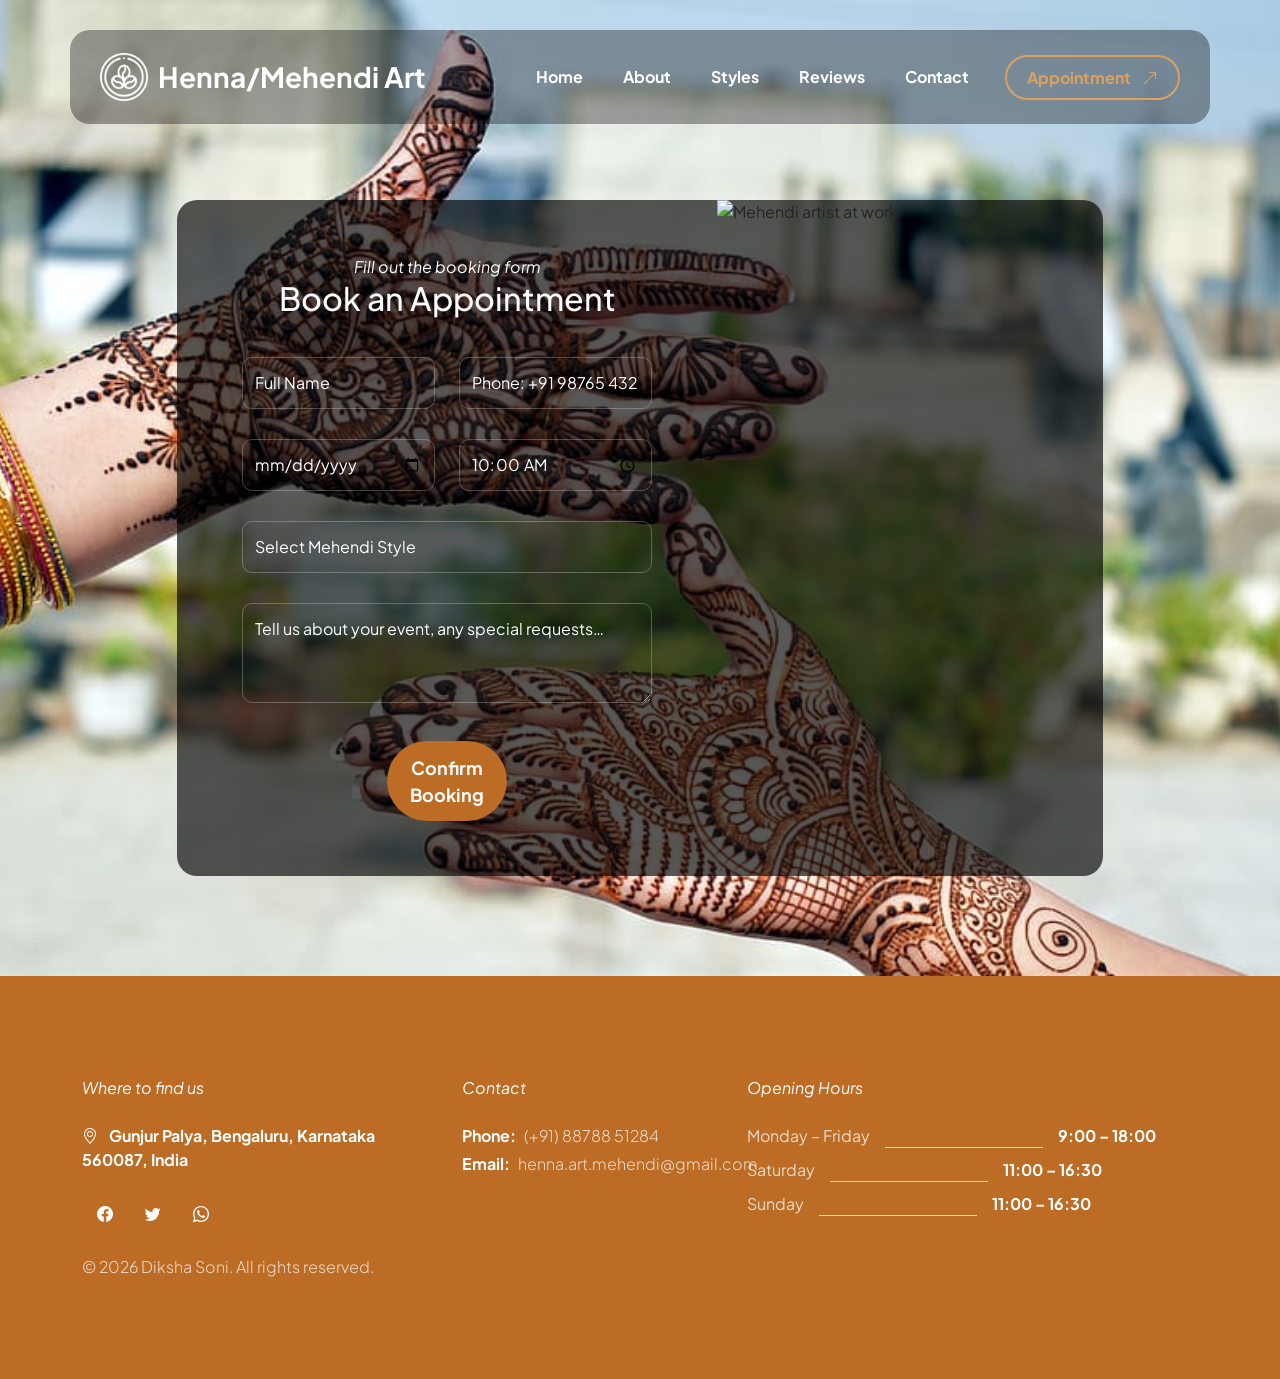
==== reservation.html @ d146221e "adding the website template" ====
<!doctype html>
<html lang="en">
<head>
  <meta charset="utf-8">
  <meta name="viewport" content="width=device-width, initial-scale=1">

  <!-- SEO -->
  <title>Book an Appointment – Diksha Soni Mehendi Artist | Bengaluru</title>
  <meta name="description" content="Book your henna or mehendi appointment with Diksha Soni in Bengaluru. Fill in the form and we will confirm your slot for bridal, Arabic or traditional designs.">
  <meta name="robots" content="index, follow">
  <link rel="canonical" href="https://dikshasoni-mehendi.github.io/reservation.html">

  <!-- Open Graph -->
  <meta property="og:type"        content="website">
  <meta property="og:url"         content="https://dikshasoni-mehendi.github.io/reservation.html">
  <meta property="og:title"       content="Book an Appointment – Diksha Soni Mehendi">
  <meta property="og:description" content="Reserve your mehendi appointment in Bengaluru. Bridal, Arabic, traditional and minimalist designs available.">
  <meta property="og:image"       content="images/young-female-barista-wear-face-mask-serving-take-away-hot-coffee-paper-cup-consumer-cafe.jpg">

  <!-- Performance -->
  <link rel="dns-prefetch"  href="//fonts.googleapis.com">
  <link rel="preconnect"    href="https://fonts.googleapis.com">
  <link rel="preconnect"    href="https://fonts.gstatic.com" crossorigin>
  <link href="https://fonts.googleapis.com/css2?family=Plus+Jakarta+Sans:ital,wght@0,200;0,400;0,600;0,700;1,200;1,700&display=swap" rel="stylesheet">

  <link href="css/bootstrap.min.css"    rel="stylesheet">
  <link href="css/bootstrap-icons.css" rel="stylesheet">
  <link href="css/vegas.min.css"        rel="stylesheet">
  <link href="css/mehendi.css"          rel="stylesheet">

  <link rel="icon" href="data:image/svg+xml,<svg xmlns='http://www.w3.org/2000/svg' viewBox='0 0 100 100'><text y='.9em' font-size='90'>🌿</text></svg>">
  <meta name="theme-color" content="#BC6C25">
</head>

<body class="reservation-page">

  <!-- Skip link -->
  <a class="skip-link" href="#booking-form">Skip to booking form</a>

  <main>

    <!-- NAVBAR -->
    <nav class="navbar navbar-expand-lg" role="navigation" aria-label="Main navigation">
      <div class="container">
        <a class="navbar-brand d-flex align-items-center" href="index.html" aria-label="Mehendi Art – Home">
          <img src="images/coffee-beans.png"
               class="navbar-brand-image img-fluid"
               alt="Mehendi Art logo"
               width="48" height="48">
          Henna/Mehendi Art
        </a>

        <button class="navbar-toggler" type="button"
                data-bs-toggle="collapse" data-bs-target="#navbarNav"
                aria-controls="navbarNav" aria-expanded="false"
                aria-label="Toggle navigation">
          <span class="navbar-toggler-icon"></span>
        </button>

        <div class="collapse navbar-collapse" id="navbarNav">
          <ul class="navbar-nav ms-lg-auto">
            <li class="nav-item"><a class="nav-link" href="index.html#section_1">Home</a></li>
            <li class="nav-item"><a class="nav-link" href="index.html#section_2">About</a></li>
            <li class="nav-item"><a class="nav-link" href="index.html#section_3">Styles</a></li>
            <li class="nav-item"><a class="nav-link" href="index.html#section_4">Reviews</a></li>
            <li class="nav-item"><a class="nav-link" href="index.html#section_5">Contact</a></li>
          </ul>
          <div class="ms-lg-3">
            <a class="btn custom-btn custom-border-btn" href="reservation.html" aria-current="page">
              Appointment&nbsp;<i class="bi-arrow-up-right ms-2" aria-hidden="true"></i>
            </a>
          </div>
        </div>
      </div>
    </nav>


    <!-- BOOKING FORM SECTION -->
    <section class="booking-section section-padding" id="booking-form"
             aria-label="Appointment booking form">
      <div class="container">
        <div class="row">
          <div class="col-lg-10 col-12 mx-auto">
            <div class="booking-form-wrap">
              <div class="row g-0">

                <!-- Form column -->
                <div class="col-lg-7 col-12 p-0">
                  <form class="custom-form booking-form"
                        action="#" method="post"
                        role="form" novalidate
                        aria-label="Book a mehendi appointment">

                    <div class="text-center mb-4 pb-lg-2">
                      <em class="text-white">Fill out the booking form</em>
                      <h1 class="text-white h2">Book an Appointment</h1>
                    </div>

                    <div class="booking-form-body">
                      <div class="row">

                        <div class="col-lg-6 col-12">
                          <label for="booking-name" class="visually-hidden">Full Name</label>
                          <input type="text" name="booking-name" id="booking-name"
                                 class="form-control" placeholder="Full Name"
                                 required autocomplete="name">
                        </div>

                        <div class="col-lg-6 col-12">
                          <label for="booking-phone" class="visually-hidden">Phone Number</label>
                          <input type="tel" name="booking-phone" id="booking-phone"
                                 class="form-control" placeholder="Phone: +91 98765 43210"
                                 required autocomplete="tel">
                        </div>

                        <div class="col-lg-6 col-12">
                          <label for="booking-date" class="visually-hidden">Preferred Date</label>
                          <input type="date" name="booking-date" id="booking-date"
                                 class="form-control" required>
                        </div>

                        <div class="col-lg-6 col-12">
                          <label for="booking-time" class="visually-hidden">Preferred Time</label>
                          <input type="time" name="booking-time" id="booking-time"
                                 class="form-control" value="10:00">
                        </div>

                        <div class="col-lg-12 col-12">
                          <label for="booking-style" class="visually-hidden">Mehendi Style</label>
                          <select name="booking-style" id="booking-style" class="form-control">
                            <option value="" disabled selected>Select Mehendi Style</option>
                            <option value="bridal-full">Full Bridal Mehendi</option>
                            <option value="bridal-half">Half-Hand Bridal</option>
                            <option value="arabic">Arabic Mehendi</option>
                            <option value="indo-arabic">Indo-Arabic Fusion</option>
                            <option value="traditional">Traditional / Rajasthani</option>
                            <option value="minimalist">Minimalist</option>
                            <option value="festival">Festival Mehendi</option>
                            <option value="kids">Kids' Mehendi</option>
                            <option value="other">Other / Not Sure</option>
                          </select>
                        </div>

                        <div class="col-lg-12 col-12">
                          <label for="booking-message" class="visually-hidden">Additional Comments</label>
                          <textarea name="booking-message" rows="3"
                                    class="form-control" id="booking-message"
                                    placeholder="Tell us about your event, any special requests…"></textarea>
                        </div>

                        <div class="col-lg-4 col-md-10 col-8 mx-auto mt-2">
                          <button type="submit" class="form-control">Confirm Booking</button>
                        </div>

                      </div>
                    </div>
                  </form>
                </div><!-- /form col -->

                <!-- Image column -->
                <div class="col-lg-5 col-12 p-0">
                  <div class="booking-form-image-wrap">
                    <img src="images/barman-with-fruits.jpg"
                         class="booking-form-image img-fluid"
                         alt="Mehendi artist at work"
                         loading="eager" width="600" height="800">
                  </div>
                </div>

              </div><!-- /row -->
            </div><!-- /booking-form-wrap -->
          </div>
        </div>
      </div>
    </section>


    <!-- FOOTER -->
    <footer class="site-footer" role="contentinfo">
      <div class="container">
        <div class="row">

          <div class="col-lg-4 col-12 me-auto">
            <em class="text-white d-block mb-4">Where to find us</em>
            <address>
              <strong class="text-white">
                <i class="bi-geo-alt me-2" aria-hidden="true"></i>
                Gunjur Palya, Bengaluru, Karnataka 560087, India
              </strong>
            </address>

            <ul class="social-icon mt-4" aria-label="Social media links">
              <li class="social-icon-item">
                <a href="#" class="social-icon-link bi-facebook" aria-label="Facebook" rel="noopener"></a>
              </li>
              <li class="social-icon-item">
                <a href="https://x.com/minthu" target="_blank" rel="noopener noreferrer"
                   class="social-icon-link bi-twitter" aria-label="Twitter / X"></a>
              </li>
              <li class="social-icon-item">
                <a href="https://wa.me/918878851284" target="_blank" rel="noopener noreferrer"
                   class="social-icon-link bi-whatsapp" aria-label="WhatsApp"></a>
              </li>
            </ul>
          </div>

          <div class="col-lg-3 col-12 mt-4 mb-3 mt-lg-0 mb-lg-0">
            <em class="text-white d-block mb-4">Contact</em>
            <p class="d-flex mb-1">
              <strong class="me-2">Phone:</strong>
              <a href="tel:+918878851284" class="site-footer-link">(+91) 88788 51284</a>
            </p>
            <p class="d-flex">
              <strong class="me-2">Email:</strong>
              <a href="mailto:henna.art.mehendi@gmail.com" class="site-footer-link">
                henna.art.mehendi@gmail.com
              </a>
            </p>
          </div>

          <div class="col-lg-5 col-12">
            <em class="text-white d-block mb-4">Opening Hours</em>
            <ul class="opening-hours-list">
              <li class="d-flex">Monday – Friday<span class="underline"></span><strong>9:00 – 18:00</strong></li>
              <li class="d-flex">Saturday<span class="underline"></span><strong>11:00 – 16:30</strong></li>
              <li class="d-flex">Sunday<span class="underline"></span><strong>11:00 – 16:30</strong></li>
            </ul>
          </div>

          <div class="col-12 mt-4">
            <p class="copyright-text mb-0">
              &copy; <span id="year"></span> Diksha Soni. All rights reserved.
            </p>
          </div>

        </div>
      </div>
    </footer>

  </main>

  <script src="js/jquery.min.js"></script>
  <script src="js/bootstrap.min.js"></script>
  <script src="js/jquery.sticky.js"></script>
  <script src="js/vegas.min.js"></script>
  <script src="js/main.js"></script>
  <script>document.getElementById('year').textContent = new Date().getFullYear();</script>

</body>
</html>
---- css/vegas.min.css ----
.vegas-content-scrollable,.vegas-overlay,.vegas-slide,.vegas-slide-inner,.vegas-timer{position:absolute;top:0;left:0;bottom:0;right:0;overflow:hidden;border:none;padding:0;margin:0}.vegas-content-scrollable{position:relative;height:100%;overflow:auto}.vegas-overlay{opacity:.5;background:url(./overlays/02.png) center center}.vegas-timer{top:auto;bottom:0;height:2px}.vegas-timer-progress{width:0%;height:100%;background:#fff;transition:width ease-out}.vegas-timer-running .vegas-timer-progress{width:100%}.vegas-slide,.vegas-slide-inner{margin:0;padding:0;background:center center no-repeat;transform:translateZ(0);will-change:transform,opacity}body .vegas-container{overflow:hidden!important;position:relative}.vegas-video{min-width:100%;min-height:100%;width:auto;height:auto}body.vegas-container{overflow:auto;position:static;z-index:-2}body.vegas-container>.vegas-overlay,body.vegas-container>.vegas-slide,body.vegas-container>.vegas-timer{position:fixed;z-index:-1}.vegas-transition-blur,.vegas-transition-blur2{opacity:0;filter:blur(32px) brightness(1.01)}.vegas-transition-blur-in,.vegas-transition-blur2-in{opacity:1;filter:blur(0) brightness(1.01)}.vegas-transition-blur2-out{opacity:0}.vegas-transition-burn,.vegas-transition-burn2{opacity:0;filter:contrast(1000%) saturate(1000%)}.vegas-transition-burn-in,.vegas-transition-burn2-in{opacity:1;filter:contrast(100%) saturate(100%)}.vegas-transition-burn2-out{opacity:0;filter:contrast(1000%) saturate(1000%)}.vegas-transition-fade,.vegas-transition-fade2{opacity:0}.vegas-transition-fade-in,.vegas-transition-fade2-in{opacity:1}.vegas-transition-fade2-out{opacity:0}.vegas-transition-flash,.vegas-transition-flash2{opacity:0;filter:brightness(25)}.vegas-transition-flash-in,.vegas-transition-flash2-in{opacity:1;filter:brightness(1)}.vegas-transition-flash2-out{opacity:0;filter:brightness(25)}.vegas-transition-negative,.vegas-transition-negative2{opacity:0;filter:invert(100%)}.vegas-transition-negative-in,.vegas-transition-negative2-in{opacity:1;filter:invert(0)}.vegas-transition-negative2-out{opacity:0;filter:invert(100%)}.vegas-transition-slideDown,.vegas-transition-slideDown2{transform:translateY(-100%)}.vegas-transition-slideDown-in,.vegas-transition-slideDown2-in{transform:translateY(0)}.vegas-transition-slideDown2-out{transform:translateY(100%)}.vegas-transition-slideLeft,.vegas-transition-slideLeft2{transform:translateX(100%)}.vegas-transition-slideLeft-in,.vegas-transition-slideLeft2-in{transform:translateX(0)}.vegas-transition-slideLeft2-out,.vegas-transition-slideRight,.vegas-transition-slideRight2{transform:translateX(-100%)}.vegas-transition-slideRight-in,.vegas-transition-slideRight2-in{transform:translateX(0)}.vegas-transition-slideRight2-out{transform:translateX(100%)}.vegas-transition-slideUp,.vegas-transition-slideUp2{transform:translateY(100%)}.vegas-transition-slideUp-in,.vegas-transition-slideUp2-in{transform:translateY(0)}.vegas-transition-slideUp2-out{transform:translateY(-100%)}.vegas-transition-swirlLeft,.vegas-transition-swirlLeft2{transform:scale(2) rotate(35deg);opacity:0}.vegas-transition-swirlLeft-in,.vegas-transition-swirlLeft2-in{transform:scale(1) rotate(0);opacity:1}.vegas-transition-swirlLeft2-out,.vegas-transition-swirlRight,.vegas-transition-swirlRight2{transform:scale(2) rotate(-35deg);opacity:0}.vegas-transition-swirlRight-in,.vegas-transition-swirlRight2-in{transform:scale(1) rotate(0);opacity:1}.vegas-transition-swirlRight2-out{transform:scale(2) rotate(35deg);opacity:0}.vegas-transition-zoomIn,.vegas-transition-zoomIn2{transform:scale(0);opacity:0}.vegas-transition-zoomIn-in,.vegas-transition-zoomIn2-in{transform:scale(1);opacity:1}.vegas-transition-zoomIn2-out,.vegas-transition-zoomOut,.vegas-transition-zoomOut2{transform:scale(2);opacity:0}.vegas-transition-zoomOut-in,.vegas-transition-zoomOut2-in{transform:scale(1);opacity:1}.vegas-transition-zoomOut2-out{transform:scale(0);opacity:0}.vegas-animation-kenburns{-webkit-animation:kenburns ease-out;animation:kenburns ease-out}@-webkit-keyframes kenburns{0%{transform:scale(1.5)}100%{transform:scale(1)}}@keyframes kenburns{0%{transform:scale(1.5)}100%{transform:scale(1)}}.vegas-animation-kenburnsDownLeft{-webkit-animation:kenburnsDownLeft ease-out;animation:kenburnsDownLeft ease-out}@-webkit-keyframes kenburnsDownLeft{0%{transform:scale(1.5) translate(10%,-10%)}100%{transform:scale(1) translate(0,0)}}@keyframes kenburnsDownLeft{0%{transform:scale(1.5) translate(10%,-10%)}100%{transform:scale(1) translate(0,0)}}.vegas-animation-kenburnsDownRight{-webkit-animation:kenburnsDownRight ease-out;animation:kenburnsDownRight ease-out}@-webkit-keyframes kenburnsDownRight{0%{transform:scale(1.5) translate(-10%,-10%)}100%{transform:scale(1) translate(0,0)}}@keyframes kenburnsDownRight{0%{transform:scale(1.5) translate(-10%,-10%)}100%{transform:scale(1) translate(0,0)}}.vegas-animation-kenburnsDown{-webkit-animation:kenburnsDown ease-out;animation:kenburnsDown ease-out}@-webkit-keyframes kenburnsDown{0%{transform:scale(1.5) translate(0,-10%)}100%{transform:scale(1) translate(0,0)}}@keyframes kenburnsDown{0%{transform:scale(1.5) translate(0,-10%)}100%{transform:scale(1) translate(0,0)}}.vegas-animation-kenburnsLeft{-webkit-animation:kenburnsLeft ease-out;animation:kenburnsLeft ease-out}@-webkit-keyframes kenburnsLeft{0%{transform:scale(1.5) translate(10%,0)}100%{transform:scale(1) translate(0,0)}}@keyframes kenburnsLeft{0%{transform:scale(1.5) translate(10%,0)}100%{transform:scale(1) translate(0,0)}}.vegas-animation-kenburnsRight{-webkit-animation:kenburnsRight ease-out;animation:kenburnsRight ease-out}@-webkit-keyframes kenburnsRight{0%{transform:scale(1.5) translate(-10%,0)}100%{transform:scale(1) translate(0,0)}}@keyframes kenburnsRight{0%{transform:scale(1.5) translate(-10%,0)}100%{transform:scale(1) translate(0,0)}}.vegas-animation-kenburnsUpLeft{-webkit-animation:kenburnsUpLeft ease-out;animation:kenburnsUpLeft ease-out}@-webkit-keyframes kenburnsUpLeft{0%{transform:scale(1.5) translate(10%,10%)}100%{transform:scale(1) translate(0,0)}}@keyframes kenburnsUpLeft{0%{transform:scale(1.5) translate(10%,10%)}100%{transform:scale(1) translate(0,0)}}.vegas-animation-kenburnsUpRight{-webkit-animation:kenburnsUpRight ease-out;animation:kenburnsUpRight ease-out}@-webkit-keyframes kenburnsUpRight{0%{transform:scale(1.5) translate(-10%,10%)}100%{transform:scale(1) translate(0,0)}}@keyframes kenburnsUpRight{0%{transform:scale(1.5) translate(-10%,10%)}100%{transform:scale(1) translate(0,0)}}.vegas-animation-kenburnsUp{-webkit-animation:kenburnsUp ease-out;animation:kenburnsUp ease-out}@-webkit-keyframes kenburnsUp{0%{transform:scale(1.5) translate(0,10%)}100%{transform:scale(1) translate(0,0)}}@keyframes kenburnsUp{0%{transform:scale(1.5) translate(0,10%)}100%{transform:scale(1) translate(0,0)}}
/*# sourceMappingURL=vegas.min.css.map */
---- css/mehendi.css ----
/*
  Mehendi Art - Optimized CSS
  Artist: Diksha Soni | Bengaluru, India
  Performance: GPU-accelerated animations, will-change hints, contain layout
*/

/*---------------------------------------
  CUSTOM PROPERTIES (VARIABLES)
-----------------------------------------*/
:root {
  --white-color:                  #ffffff;
  --primary-color:                #BC6C25;
  --secondary-color:              #DDA15E;
  --section-bg-color:             #b78752;
  --custom-btn-bg-color:          #BC6C25;
  --custom-btn-bg-hover-color:    #DDA15E;
  --dark-color:                   #000000;
  --p-color:                      #717275;
  --border-color:                 #7fffd4;
  --link-hover-color:             #E76F51;

  --body-font-family:             'Plus Jakarta Sans', sans-serif;

  --h1-font-size:                 68px;
  --h2-font-size:                 46px;
  --h3-font-size:                 32px;
  --h4-font-size:                 28px;
  --h5-font-size:                 24px;
  --h6-font-size:                 22px;
  --p-font-size:                  20px;
  --btn-font-size:                16px;
  --form-btn-font-size:           18px;
  --menu-font-size:               16px;

  --border-radius-large:          100px;
  --border-radius-medium:         20px;
  --border-radius-small:          10px;

  --font-weight-thin:             200;
  --font-weight-light:            300;
  --font-weight-normal:           400;
  --font-weight-bold:             700;
}

/*---------------------------------------
  RESET & BASE
-----------------------------------------*/
*, *::before, *::after {
  box-sizing: border-box;
}

html {
  scroll-behavior: smooth;
  text-size-adjust: 100%;
  -webkit-text-size-adjust: 100%;
}

body {
  background-color: var(--white-color);
  font-family: var(--body-font-family);
  margin: 0;
  overflow-x: hidden;
}

img {
  max-width: 100%;
  height: auto;
  display: block;
}

/*---------------------------------------
  TYPOGRAPHY
-----------------------------------------*/
h2, h3, h4, h5, h6 { color: var(--dark-color); }

h1, h2, h3, h4, h5, h6 { font-weight: var(--font-weight-bold); }

h1 { font-size: var(--h1-font-size); }
h2 { font-size: var(--h2-font-size); }
h3 { font-size: var(--h3-font-size); }
h4 { font-size: var(--h4-font-size); }
h5 { font-size: var(--h5-font-size); }
h6 { font-size: var(--h6-font-size); }

p {
  color: var(--p-color);
  font-size: var(--p-font-size);
  font-weight: var(--font-weight-light);
}

ul li {
  color: var(--p-color);
  font-size: var(--p-font-size);
  font-weight: var(--font-weight-light);
}

a, button { touch-action: manipulation; transition: all 0.3s; }

a {
  display: inline-block;
  color: var(--primary-color);
  text-decoration: none;
}

a:hover { color: var(--link-hover-color); }

b, strong { font-weight: var(--font-weight-bold); }

/*---------------------------------------
  SECTION
-----------------------------------------*/
.section-padding {
  padding-top: 100px;
  padding-bottom: 100px;
}

.section-bg { background-color: var(--section-bg-color); }

.section-overlay {
  background-color: var(--dark-color);
  position: absolute;
  z-index: 9;
  top: 0; left: 0;
  pointer-events: none;
  width: 100%; height: 100%;
  opacity: 0.65;
}

.section-overlay + .container {
  position: relative;
  z-index: 22;
}

.back-top-icon { font-size: var(--h2-font-size); }

/*---------------------------------------
  TIMELINE
-----------------------------------------*/
.timeline {
  position: relative;
  max-width: 1200px;
  margin: 0 auto;
  contain: layout;
}

.timeline::after {
  content: '';
  position: absolute;
  width: 5px;
  background-color: var(--white-color);
  top: 0; bottom: 0;
  left: 50%;
  margin-left: -3px;
}

.timeline-container {
  padding: 10px 40px 10px;
  padding-top: 0;
  position: relative;
  background-color: inherit;
  width: 50%;
}

.timeline-container::after {
  content: '';
  position: absolute;
  width: 25px; height: 25px;
  right: -12px;
  background-color: var(--white-color);
  border: 5px solid #7c5c52;
  top: 15px;
  border-radius: 50%;
  z-index: 1;
}

.timeline-container-left  { left: 0; }
.timeline-container-right { left: 50%; }

.timeline-container-left::before {
  content: " ";
  height: 0; position: absolute;
  top: 9px; width: 0; z-index: 1;
  right: 25px;
  border: medium solid white;
  border-width: 20px 0 20px 20px;
  border-color: transparent transparent transparent white;
}

.timeline-container-right::before {
  content: " ";
  height: 0; position: absolute;
  top: 9px; width: 0; z-index: 1;
  left: 25px;
  border: medium solid white;
  border-width: 20px 20px 20px 0;
  border-color: transparent white transparent transparent;
}

.timeline-container-right::after { left: -13px; }

.timeline-content {
  padding: 5px;
  background-color: var(--white-color);
  position: relative;
  border-radius: var(--border-radius-medium);
}

@media screen and (max-width: 991px) {
  .timeline::after { left: 31px; }
  .timeline-container { width: 100%; padding-left: 70px; padding-right: 25px; }
  .timeline-container::before {
    left: 58px;
    border: medium solid white;
    border-width: 20px 20px 20px 0;
    border-color: transparent white transparent transparent;
  }
  .timeline-container-left::after,
  .timeline-container-right::after { left: 6px; }
  .timeline-container-right { left: 0%; }
}

/*---------------------------------------
  CUSTOM BUTTON
-----------------------------------------*/
.custom-btn {
  background: var(--custom-btn-bg-color);
  border: 2px solid transparent;
  border-radius: var(--border-radius-large);
  color: var(--white-color);
  font-size: var(--btn-font-size);
  font-weight: var(--font-weight-bold);
  line-height: normal;
  transition: background 0.3s, color 0.3s, border-color 0.3s;
  padding: 12px 28px;
}

.custom-btn:hover {
  background: var(--custom-btn-bg-hover-color);
  color: var(--white-color);
}

.custom-border-btn {
  background: transparent;
  border: 2px solid var(--white-color);
  color: var(--white-color);
}

.custom-border-btn:hover {
  background: var(--white-color);
  color: var(--secondary-color);
}

.custom-btn-bg-white { border-color: var(--white-color); color: var(--white-color); }
.custom-btn-italic   { font-style: italic; }

/*---------------------------------------
  NAVIGATION BAR
-----------------------------------------*/
.sticky-wrapper {
  position: absolute;
  z-index: 999999;
  top: 0; right: 0; left: 0;
}

.sticky-wrapper.is-sticky .container {
  background: rgba(0, 0, 0, 0.65);
  border-radius: var(--border-radius-medium);
  padding: 15px 30px;
}

.navbar {
  background: transparent;
  z-index: 999999;
  padding-top: 30px;
  padding-bottom: 30px;
}

.navbar .container {
  background: rgba(0, 0, 0, 0.35);
  border-radius: var(--border-radius-medium);
  padding: 15px 30px;
}

.navbar-brand,
.navbar-brand:hover {
  font-size: var(--h4-font-size);
  font-weight: var(--font-weight-bold);
  display: block;
  color: var(--white-color);
}

.navbar .navbar-brand-image { filter: brightness(0) invert(1); }

.navbar-brand-image {
  width: 48px; height: auto;
  margin-right: 10px;
}

.navbar .custom-btn { padding: 10px 20px; }

.navbar-expand-lg .navbar-nav .nav-link {
  border-radius: var(--border-radius-large);
  margin: 10px;
  padding: 10px;
}

.navbar-nav .nav-link {
  display: inline-block;
  color: var(--white-color);
  font-size: var(--menu-font-size);
  font-weight: var(--font-weight-bold);
  padding-top: 15px;
  padding-bottom: 15px;
}

.navbar-nav .nav-link.active,
.navbar-nav .nav-link:hover { color: var(--secondary-color); }

.navbar .dropdown-menu {
  background: var(--white-color);
  box-shadow: 0 1rem 3rem rgba(0,0,0,.175);
  border: 0;
  display: inherit;
  opacity: 0;
  min-width: 9rem;
  margin-top: 20px;
  padding: 13px 0 10px 0;
  transition: opacity 0.3s, margin-top 0.3s;
  pointer-events: none;
}

.navbar .dropdown-menu::before {
  content: "";
  width: 0; height: 0;
  border-left: 20px solid transparent;
  border-right: 20px solid transparent;
  border-bottom: 15px solid var(--white-color);
  position: absolute;
  top: -10px; left: 10px;
}

.navbar .dropdown-item {
  display: inline-block;
  color: var(--p-color);
  font-size: var(--menu-font-size);
  font-weight: var(--font-weight-normal);
  position: relative;
}

.navbar .dropdown-item.active,
.navbar .dropdown-item:active,
.navbar .dropdown-item:focus,
.navbar .dropdown-item:hover { background: transparent; color: var(--link-hover-color); }

.navbar .dropdown-toggle::after {
  content: "\f282";
  display: inline-block;
  font-family: bootstrap-icons !important;
  font-size: var(--menu-font-size);
  font-style: normal;
  font-weight: normal !important;
  font-variant: normal;
  text-transform: none;
  line-height: 1;
  vertical-align: -.125em;
  -webkit-font-smoothing: antialiased;
  -moz-osx-font-smoothing: grayscale;
  position: relative;
  left: 2px; border: 0;
}

@media screen and (min-width: 992px) {
  .navbar .dropdown:hover .dropdown-menu {
    opacity: 1; margin-top: 0; pointer-events: auto;
  }
}

.navbar-toggler {
  border: 0; padding: 0; cursor: pointer; margin: 0;
  width: 30px; height: 35px; outline: none;
}

.navbar-toggler:focus { outline: none; box-shadow: none; }

.navbar-toggler[aria-expanded="true"] .navbar-toggler-icon { background: transparent; }

.navbar-toggler[aria-expanded="true"] .navbar-toggler-icon:before,
.navbar-toggler[aria-expanded="true"] .navbar-toggler-icon:after {
  transition: top 300ms 50ms ease, transform 300ms 350ms ease;
  top: 0;
}

.navbar-toggler[aria-expanded="true"] .navbar-toggler-icon:before { transform: rotate(45deg); }
.navbar-toggler[aria-expanded="true"] .navbar-toggler-icon:after  { transform: rotate(-45deg); }

.navbar-toggler .navbar-toggler-icon {
  background: var(--white-color);
  transition: background 10ms 300ms ease;
  display: block; width: 30px; height: 2px; position: relative;
}

.navbar-toggler .navbar-toggler-icon:before,
.navbar-toggler .navbar-toggler-icon:after {
  transition: top 300ms 350ms ease, transform 300ms 50ms ease;
  position: absolute; right: 0; left: 0;
  background: var(--white-color);
  width: 30px; height: 2px; content: '';
}

.navbar-toggler .navbar-toggler-icon::before { top: -8px; }
.navbar-toggler .navbar-toggler-icon::after  { top: 8px; }

/*---------------------------------------
  HERO
-----------------------------------------*/
.hero-section {
  background-color: var(--dark-color);
  position: relative;
  overflow: hidden;
  min-height: 620px;
  text-align: center;
  contain: layout paint;
}

.hero-section::after {
  background-color: rgba(0, 0, 0, 0.65);
  border-radius: var(--border-radius-medium);
  content: "";
  position: absolute;
  top: 55%; left: 50%;
  transform: translate(-55%, -50%) rotate(45deg);
  width: 250px; height: 350px;
  pointer-events: none;
  will-change: transform;
}

@media screen and (min-width: 991px) {
  .hero-section { height: 100vh; }
}

.hero-section h1 { color: var(--white-color); }

.small-text { color: var(--secondary-color); }

.hero-section .custom-border-btn { border-color: transparent; }
.hero-section .container { position: relative; z-index: 9; }

.hero-slides {
  width: 100%; height: 100%;
  position: absolute !important;
  will-change: transform;
}

.opening-hours-list { margin: 0; padding: 0; }

.opening-hours-list li {
  color: rgba(255, 255, 255, 0.75);
  font-size: var(--btn-font-size);
  font-weight: var(--font-weight-normal);
  margin-bottom: 10px;
}

.opening-hours-list li .underline {
  background-color: rgba(255, 255, 255, 0.75);
  width: 35%; height: 1px;
  margin: auto 15px 0 15px;
}

/*---------------------------------------
  ABOUT
-----------------------------------------*/
.about-section {
  background-color: var(--secondary-color);
  position: relative;
}

.about-section .ratio { border-radius: var(--border-radius-medium); }

.custom-video {
  border-radius: var(--border-radius-medium);
  width: 100%; height: 100%;
  object-fit: cover;
}

.about-image-wrap {
  border-radius: var(--border-radius-medium);
  position: relative;
  overflow: hidden;
}

.about-video-info {
  background-image: linear-gradient(to bottom, rgba(0,0,0,0.35), rgba(188,108,37,1));
  border-radius: var(--border-radius-medium);
  bottom: 0;
  height: auto;
  padding: 40px;
}

.about-video-info h4 { color: var(--white-color); }
.about-section h6    { color: var(--secondary-color); }

.team-block-wrap {
  background-color: var(--secondary-color);
  border-radius: var(--border-radius-medium);
  position: relative;
  overflow: hidden;
  max-height: 450px;
  cursor: pointer;
  contain: layout paint;
}

.team-block-wrap:hover .team-block-image { transform: scale(1.2); }

.team-block-image-wrap { width: 100%; }

.team-block-image {
  display: block;
  object-fit: cover;
  width: 100%; height: 100%;
  transition: transform 0.3s ease;
  will-change: transform;
}

.team-block-info {
  background-image: linear-gradient(to bottom, rgba(0,0,0,0.35), rgba(188,108,37,1));
  position: absolute;
  z-index: 2;
  top: 0; right: 0; bottom: 0; left: 0;
  padding: 30px;
}

.team-block-info .badge { margin: auto; top: 2px; bottom: 0; }

/*---------------------------------------
  STYLES / MENU SECTION
-----------------------------------------*/
.menu-section {
  background-image: url('../images/happy-waitress-giving-coffee-customers-while-serving-them-coffee-shop.jpg');
  background-repeat: no-repeat;
  background-size: cover;
  background-attachment: scroll;
}

.menu-block-wrap {
  background: rgba(0,0,0,0.65);
  border-radius: var(--border-radius-medium);
  padding: 45px;
}

.menu-block .border-top { border-top-color: rgba(255,255,255,0.35) !important; }
.menu-block h6          { color: var(--white-color); }
.menu-block small       { color: rgba(255,255,255,0.35); }
.menu-block strong      { color: var(--secondary-color); }

.menu-block-image {
  border-radius: 100%;
  width: 350px; height: 350px;
  object-fit: cover;
  display: block; margin: auto;
  cursor: pointer;
}

.badge {
  background-color: var(--primary-color);
  font-size: 12px;
  position: relative; bottom: 4px;
  padding-bottom: 6px;
}

.badge::before {
  content: "";
  position: absolute;
  top: 0; bottom: 0; left: -5px;
  border-top: 10px solid transparent;
  border-bottom: 10px solid transparent;
  border-right: 10px solid var(--primary-color);
}

/*---------------------------------------
  REVIEWS
-----------------------------------------*/
.reviews-section { background-color: #7c5c52; }

.reviews-block {
  background-color: var(--section-bg-color);
  border-radius: var(--border-radius-medium);
  position: relative;
  overflow: hidden;
}

.reviews-block .border-top { border-top-color: rgba(255,255,255,0.35) !important; }

.reviews-block-image-wrap {
  background-image: url('../images/mid-section-waitress-wiping-espresso-machine-with-napkin-cafa-c.jpg');
  background-repeat: no-repeat;
  background-size: cover;
  background-position: center;
  padding: 30px;
}

.reviews-block-image {
  border-radius: var(--border-radius-large);
  width: 65px; height: 65px;
  object-fit: cover;
  margin-right: 10px;
}

.reviews-block-info { padding: 20px 30px; }

.reviews-block-info p {
  font-size: var(--btn-font-size);
  font-style: italic;
  color: rgba(255,255,255,0.75);
}

.reviews-group i { color: var(--white-color); }

/*---------------------------------------
  BOOKING SECTION
-----------------------------------------*/
.booking-section {
  background-image: url('../images/young-female-barista-wear-face-mask-serving-take-away-hot-coffee-paper-cup-consumer-cafe.jpg');
  background-repeat: no-repeat;
  background-position: center;
  background-size: cover;
  position: relative;
}

.booking-form-wrap {
  background-color: rgba(0,0,0,0.65);
  border-radius: var(--border-radius-medium);
  position: relative;
  overflow: hidden;
  margin-top: 100px;
}

.booking-form { padding: 55px 65px; }

.booking-form-image-wrap { position: relative; height: 100%; }

.booking-form-image { width: 100%; height: 100%; object-fit: cover; }

.booking-form-text span {
  color: var(--white-color);
  font-size: var(--btn-font-size);
}

.reservation-page .custom-border-btn {
  border-color: var(--secondary-color);
  color: var(--secondary-color);
}

.reservation-page .custom-border-btn:hover { border-color: transparent; }

/*---------------------------------------
  CONTACT
-----------------------------------------*/
.contact-section {
  background-image: linear-gradient(to bottom, rgba(0,0,0,0.45), rgba(188,108,37,1)),
    url('../images/young-female-barista-wear-face-mask-serving-take-away-hot-coffee-paper-cup-consumer-cafe.jpg');
  background-repeat: no-repeat;
  background-position: center;
  background-size: cover;
}

.google-map {
  border-radius: var(--border-radius-medium);
  filter: grayscale(100);
  width: 100%;
  aspect-ratio: 4/3;
  border: 0;
}

.contact-block-wrap {
  background: var(--primary-color);
  border-radius: var(--border-radius-medium);
  padding: 0;
  min-height: 200px;
}

.contact-block {
  background: var(--secondary-color);
  border-radius: var(--border-radius-medium);
  transform: rotate(8deg);
  height: 100%;
  padding: 20px 40px;
}

.contact-block h6 { transform: rotate(-8deg); }

.contact-block .custom-icon {
  background: var(--primary-color);
  border-radius: var(--border-radius-large);
  display: block;
  width: 50px; height: 50px;
  line-height: 50px;
  text-align: center;
  position: relative;
}

.contact-block strong {
  display: block;
  color: var(--white-color);
  text-transform: uppercase;
  margin-top: 20px;
  margin-bottom: 10px;
}

/*---------------------------------------
  CUSTOM FORM
-----------------------------------------*/
.custom-form .form-control {
  color: var(--p-color);
  border-radius: var(--border-radius-small);
  margin-bottom: 30px;
  padding-top: 13px;
  padding-bottom: 13px;
  box-shadow: none;
  outline: none;
  transition: background 0.3s, border-color 0.3s;
}

.custom-form .form-control:hover,
.custom-form .form-control:focus {
  background: var(--primary-color);
  border-color: transparent;
}

.custom-form .form-label {
  color: var(--white-color);
  font-style: italic;
  margin-bottom: 15px;
}

.custom-form button[type="submit"] {
  background: var(--custom-btn-bg-color);
  border: none;
  border-radius: var(--border-radius-large);
  color: var(--white-color);
  font-size: var(--form-btn-font-size);
  font-weight: var(--font-weight-bold);
  transition: background 0.3s, color 0.3s;
  margin-bottom: 0;
}

.custom-form button[type="submit"]:hover,
.custom-form button[type="submit"]:focus {
  background: var(--white-color);
  border-color: transparent;
  color: var(--primary-color);
}

.contact-form .form-control,
.booking-form .form-control {
  background-color: transparent;
  border-color: rgba(255,255,255,0.25);
}

.booking-form .form-control { color: var(--white-color); }

.custom-form input::placeholder,
.custom-form textarea::placeholder { color: var(--white-color); }

/*---------------------------------------
  SITE FOOTER
-----------------------------------------*/
.site-footer {
  background-color: var(--primary-color);
  padding-top: 100px;
  padding-bottom: 100px;
}

.site-footer strong { color: var(--white-color); }

.site-footer p,
.site-footer-link {
  color: rgba(255,255,255,0.75);
  font-size: var(--btn-font-size);
}

.site-footer-link {
  color: rgba(255,255,255,0.75);
  font-size: var(--btn-font-size);
  transition: color 0.3s;
}

.site-footer-link:hover {
  color: rgba(255,255,255,0.75);
  text-decoration: underline;
}

.copyright-text {
  color: rgba(255,255,255,0.75);
  font-size: var(--menu-font-size);
}

.copyright-text a { color: rgba(255,200,160,0.75); }

/*---------------------------------------
  SOCIAL ICON
-----------------------------------------*/
.social-icon   { margin: 0; padding: 0; }

.social-icon-item {
  list-style: none;
  display: inline-block;
  vertical-align: top;
}

.social-icon-link {
  background: var(--primary-color);
  border-radius: var(--border-radius-large);
  color: var(--white-color);
  font-size: var(--menu-font-size);
  display: block;
  margin: 0 5px;
  text-align: center;
  width: 35px; height: 35px;
  line-height: 35px;
  transition: background 0.2s, color 0.2s;
}

.social-icon-link:hover {
  background: var(--white-color);
  color: var(--primary-color);
}

.social-icon-link span { display: block; }

/*---------------------------------------
  LAZY LOAD FADE-IN
-----------------------------------------*/
img[loading="lazy"] {
  opacity: 0;
  transition: opacity 0.4s ease;
}

img[loading="lazy"].loaded { opacity: 1; }

/*---------------------------------------
  SKIP LINK (Accessibility)
-----------------------------------------*/
.skip-link {
  position: absolute;
  top: -9999px; left: 0;
  background: var(--primary-color);
  color: var(--white-color);
  padding: 8px 16px;
  z-index: 9999999;
  border-radius: 0 0 8px 0;
  font-weight: var(--font-weight-bold);
}

.skip-link:focus { top: 0; }

/*---------------------------------------
  BACK TO TOP BUTTON
-----------------------------------------*/
.back-to-top {
  position: fixed;
  bottom: 24px; right: 24px;
  background: var(--primary-color);
  color: var(--white-color);
  border: none;
  border-radius: 50%;
  width: 46px; height: 46px;
  font-size: 22px;
  line-height: 46px;
  text-align: center;
  cursor: pointer;
  opacity: 0;
  pointer-events: none;
  transition: opacity 0.3s, background 0.3s;
  z-index: 9999;
  display: flex;
  align-items: center;
  justify-content: center;
}

.back-to-top.visible { opacity: 1; pointer-events: auto; }
.back-to-top:hover   { background: var(--secondary-color); }

/*---------------------------------------
  RESPONSIVE STYLES
-----------------------------------------*/
@media screen and (max-width: 1200px) {
  h1 { font-size: 62px; }
}

@media screen and (max-width: 991px) {
  h1 { font-size: 54px; }
  h2 { font-size: 36px; }
  h3 { font-size: 32px; }
  h4 { font-size: 28px; }
  h5 { font-size: 20px; }
  h6 { font-size: 18px; }

  .section-padding { padding-top: 50px; padding-bottom: 50px; }

  .hero-section { padding-top: 148px; padding-bottom: 100px; }

  .navbar-brand,
  .navbar-brand:hover { font-size: var(--h5-font-size); }

  .navbar-expand-lg .navbar-nav { padding-bottom: 20px; }
  .navbar-expand-lg .navbar-nav .nav-link { padding: 0; margin-bottom: 0; }
  .navbar .custom-btn { margin-bottom: 10px; }

  .booking-form { padding: 45px; }

  .contact-section .container {
    width: auto;
    margin-right: 10px; margin-left: 10px;
    padding: 35px;
  }

  .site-footer { padding-top: 50px; padding-bottom: 50px; }
}

@media screen and (max-width: 767px) {
  .custom-btn { font-size: 14px; padding: 12px 20px; }

  .menu-block-wrap,
  .reviews-block-image-wrap,
  .reviews-block-info { padding: 20px; }
}

@media screen and (max-width: 578px) {
  .navbar .container,
  .sticky-wrapper.is-sticky .container {
    margin-right: 10px; margin-left: 10px;
  }
}

@media screen and (max-width: 480px) {
  h1 { font-size: 38px; }
  h2 { font-size: 28px; }
  h3 { font-size: 26px; }
  h4 { font-size: 22px; }
  h5 { font-size: 20px; }

  .hero-section::after { width: 200px; height: 200px; }
  .booking-form { padding: 35px; }
  .opening-hours-list li { font-size: 12px; }
  .reviews-block-image-wrap { flex-direction: column; }
  .reviews-block-image { margin-bottom: 15px; }
  .timeline-container { padding-left: 55px; }
  .timeline-container::before {
    left: 44px;
    border: medium solid white;
    border-width: 15px 15px 15px 0;
    border-color: transparent white transparent transparent;
  }
  .timeline-container-left::before,
  .timeline-container-right::before { top: 13px; }
}

/* Reduced motion */
@media (prefers-reduced-motion: reduce) {
  *, *::before, *::after {
    animation-duration: 0.01ms !important;
    animation-iteration-count: 1 !important;
    transition-duration: 0.01ms !important;
  }
  html { scroll-behavior: auto; }
}
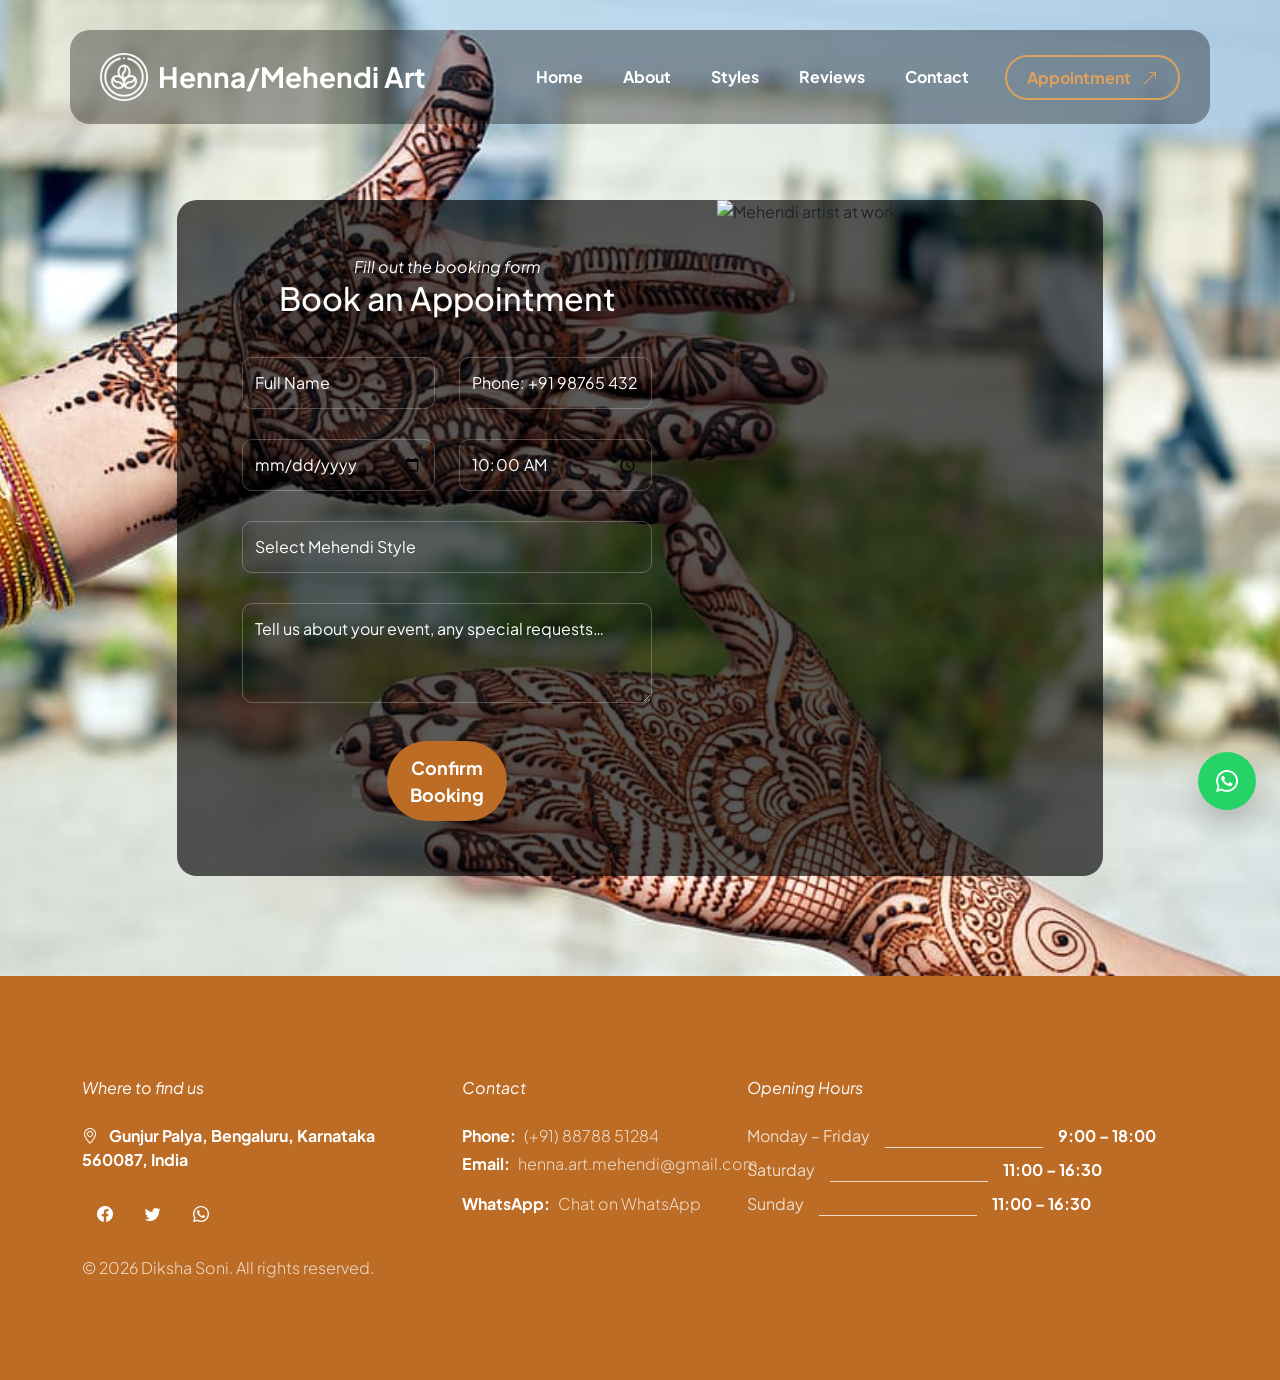
==== commit f5c9998b: "updated code" ====
--- a/reservation.html
+++ b/reservation.html
@@ -216,6 +216,12 @@
                 henna.art.mehendi@gmail.com
               </a>
             </p>
+            <p class="d-flex mt-2">
+              <strong class="me-2">WhatsApp:</strong>
+              <a href="https://wa.me/918878851284?text=Hi%20Diksha%2C%20I%20would%20like%20to%20book%20a%20mehendi%20appointment." target="_blank" rel="noopener noreferrer" class="site-footer-link">
+                Chat on WhatsApp
+              </a>
+            </p>
           </div>
 
           <div class="col-lg-5 col-12">
@@ -244,6 +250,11 @@
   <script src="js/jquery.sticky.js"></script>
   <script src="js/vegas.min.js"></script>
   <script src="js/main.js"></script>
+
+  <a href="https://wa.me/918878851284?text=Hi%20Diksha%2C%20I%20would%20like%20to%20book%20a%20mehendi%20appointment." target="_blank" rel="noopener noreferrer" class="whatsapp-float" aria-label="Chat on WhatsApp">
+    <i class="bi-whatsapp" aria-hidden="true"></i>
+  </a>
+
   <script>document.getElementById('year').textContent = new Date().getFullYear();</script>
 
 </body>
--- a/css/mehendi.css
+++ b/css/mehendi.css
@@ -252,6 +252,40 @@
 
 .custom-btn-bg-white { border-color: var(--white-color); color: var(--white-color); }
 .custom-btn-italic   { font-style: italic; }
+
+.whatsapp-float {
+  position: fixed;
+  right: 24px;
+  bottom: 90px;
+  z-index: 999;
+  width: 58px;
+  height: 58px;
+  display: flex;
+  align-items: center;
+  justify-content: center;
+  border-radius: 50%;
+  background-color: #25D366;
+  color: #ffffff;
+  text-decoration: none;
+  box-shadow: 0 16px 30px rgba(0, 0, 0, 0.18);
+  transition: transform 0.2s ease, box-shadow 0.2s ease;
+}
+
+.whatsapp-float:hover {
+  transform: translateY(-2px);
+  box-shadow: 0 20px 38px rgba(0, 0, 0, 0.24);
+}
+
+.whatsapp-float .bi-whatsapp {
+  font-size: 1.4rem;
+}
+
+@media (max-width: 768px) {
+  .whatsapp-float {
+    right: 16px;
+    bottom: 80px;
+  }
+}
 
 /*---------------------------------------
   NAVIGATION BAR
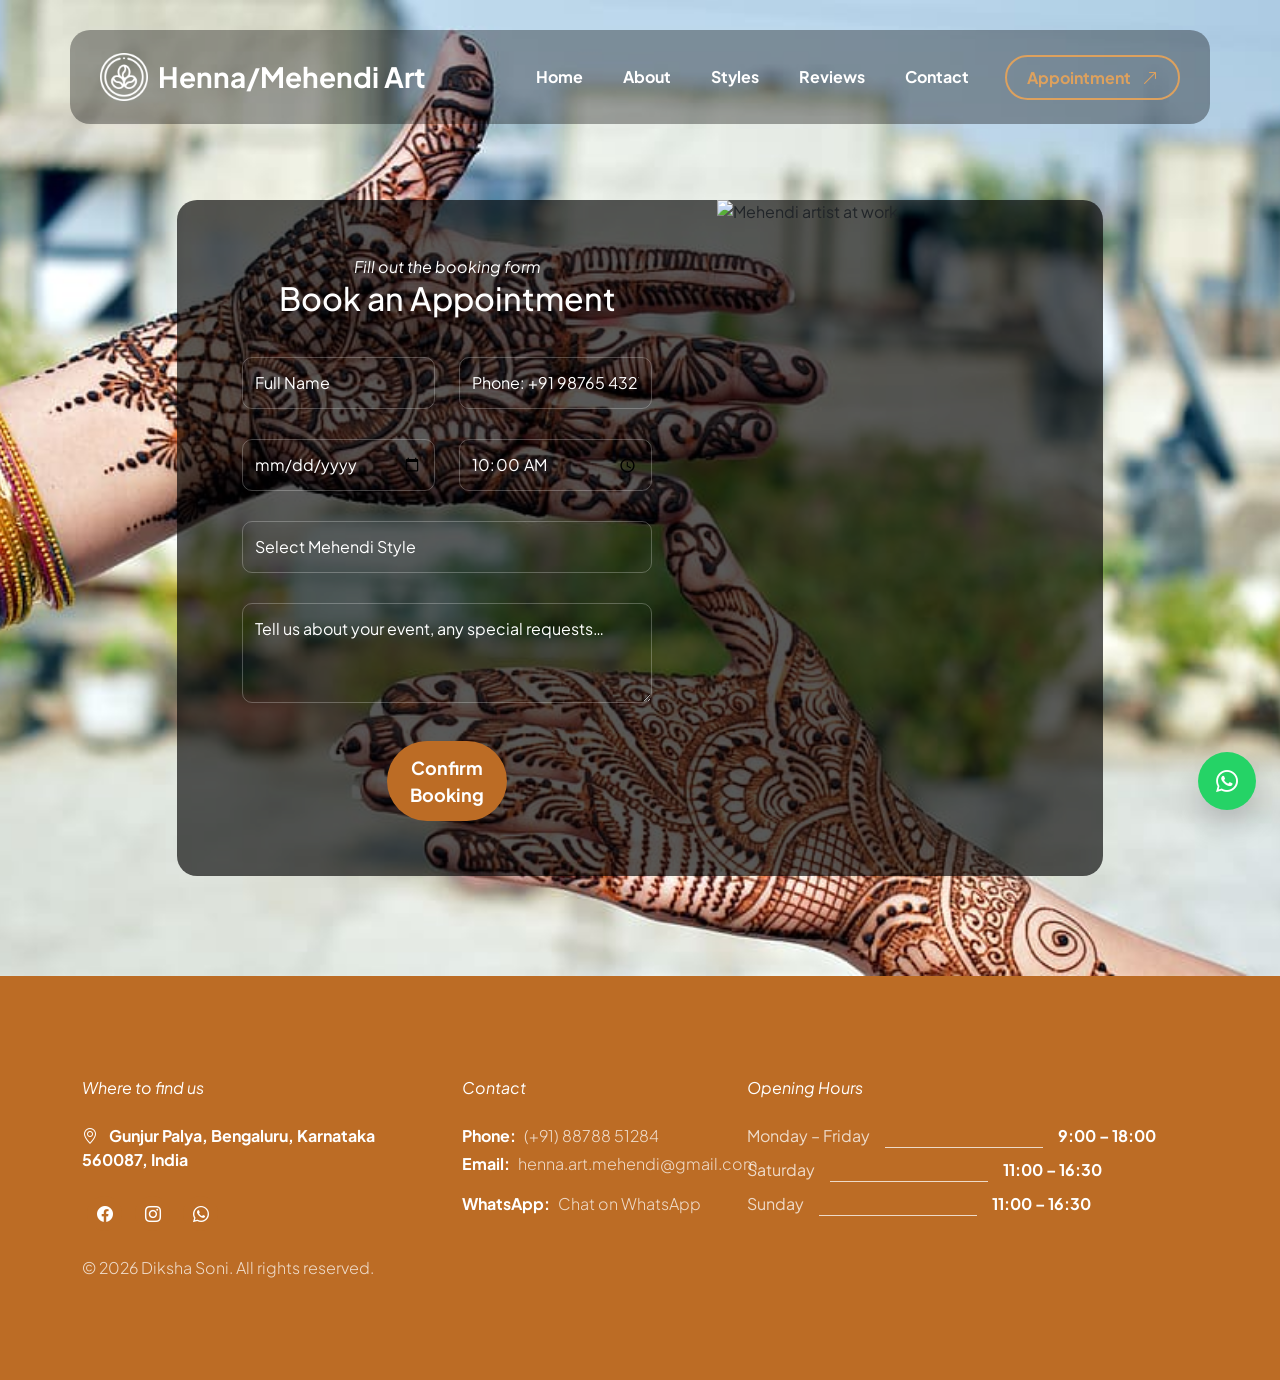
==== commit bf203034: "insta integration" ====
--- a/reservation.html
+++ b/reservation.html
@@ -194,8 +194,8 @@
                 <a href="#" class="social-icon-link bi-facebook" aria-label="Facebook" rel="noopener"></a>
               </li>
               <li class="social-icon-item">
-                <a href="https://x.com/minthu" target="_blank" rel="noopener noreferrer"
-                   class="social-icon-link bi-twitter" aria-label="Twitter / X"></a>
+                <a href="https://www.instagram.com/diksha_mehendiarts/" target="_blank" rel="noopener noreferrer"
+                   class="social-icon-link bi-instagram" aria-label="Instagram"></a>
               </li>
               <li class="social-icon-item">
                 <a href="https://wa.me/918878851284" target="_blank" rel="noopener noreferrer"
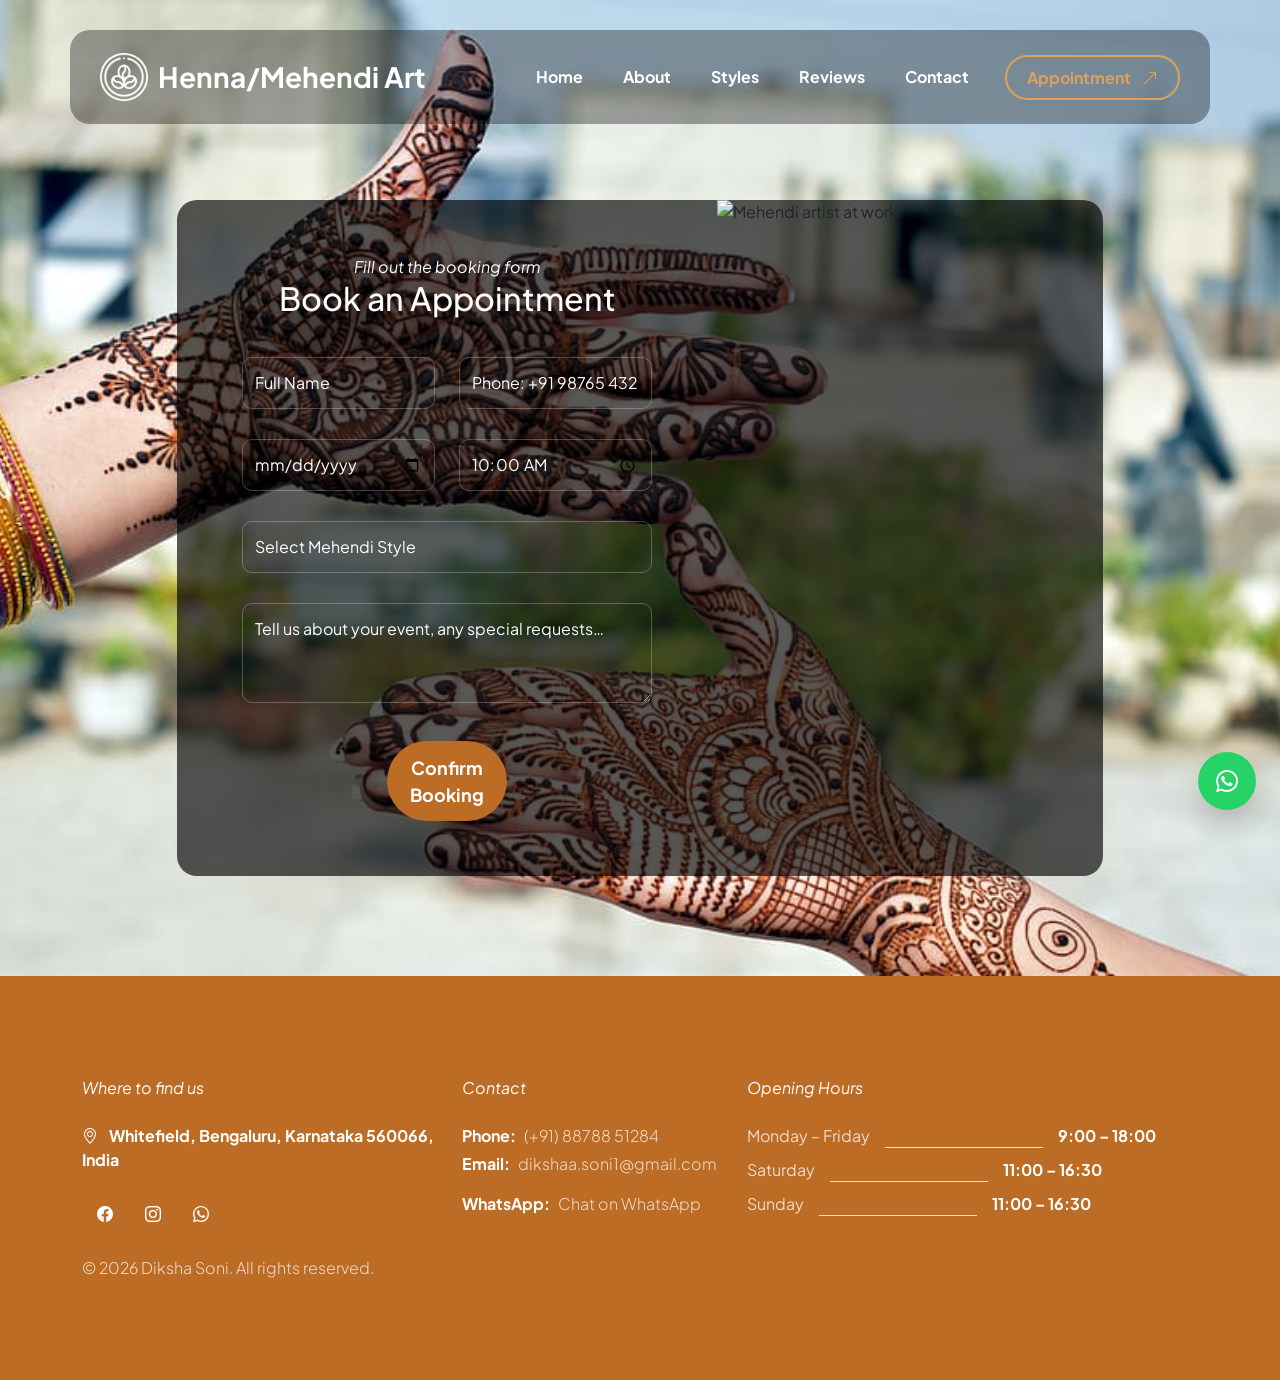
==== commit 9e579d35: "updated socials and map" ====
--- a/reservation.html
+++ b/reservation.html
@@ -185,7 +185,7 @@
             <address>
               <strong class="text-white">
                 <i class="bi-geo-alt me-2" aria-hidden="true"></i>
-                Gunjur Palya, Bengaluru, Karnataka 560087, India
+                Whitefield, Bengaluru, Karnataka 560066, India
               </strong>
             </address>
 
@@ -212,8 +212,8 @@
             </p>
             <p class="d-flex">
               <strong class="me-2">Email:</strong>
-              <a href="mailto:henna.art.mehendi@gmail.com" class="site-footer-link">
-                henna.art.mehendi@gmail.com
+              <a href="mailto:dikshaa.soni1@gmail.com" class="site-footer-link">
+                dikshaa.soni1@gmail.com
               </a>
             </p>
             <p class="d-flex mt-2">
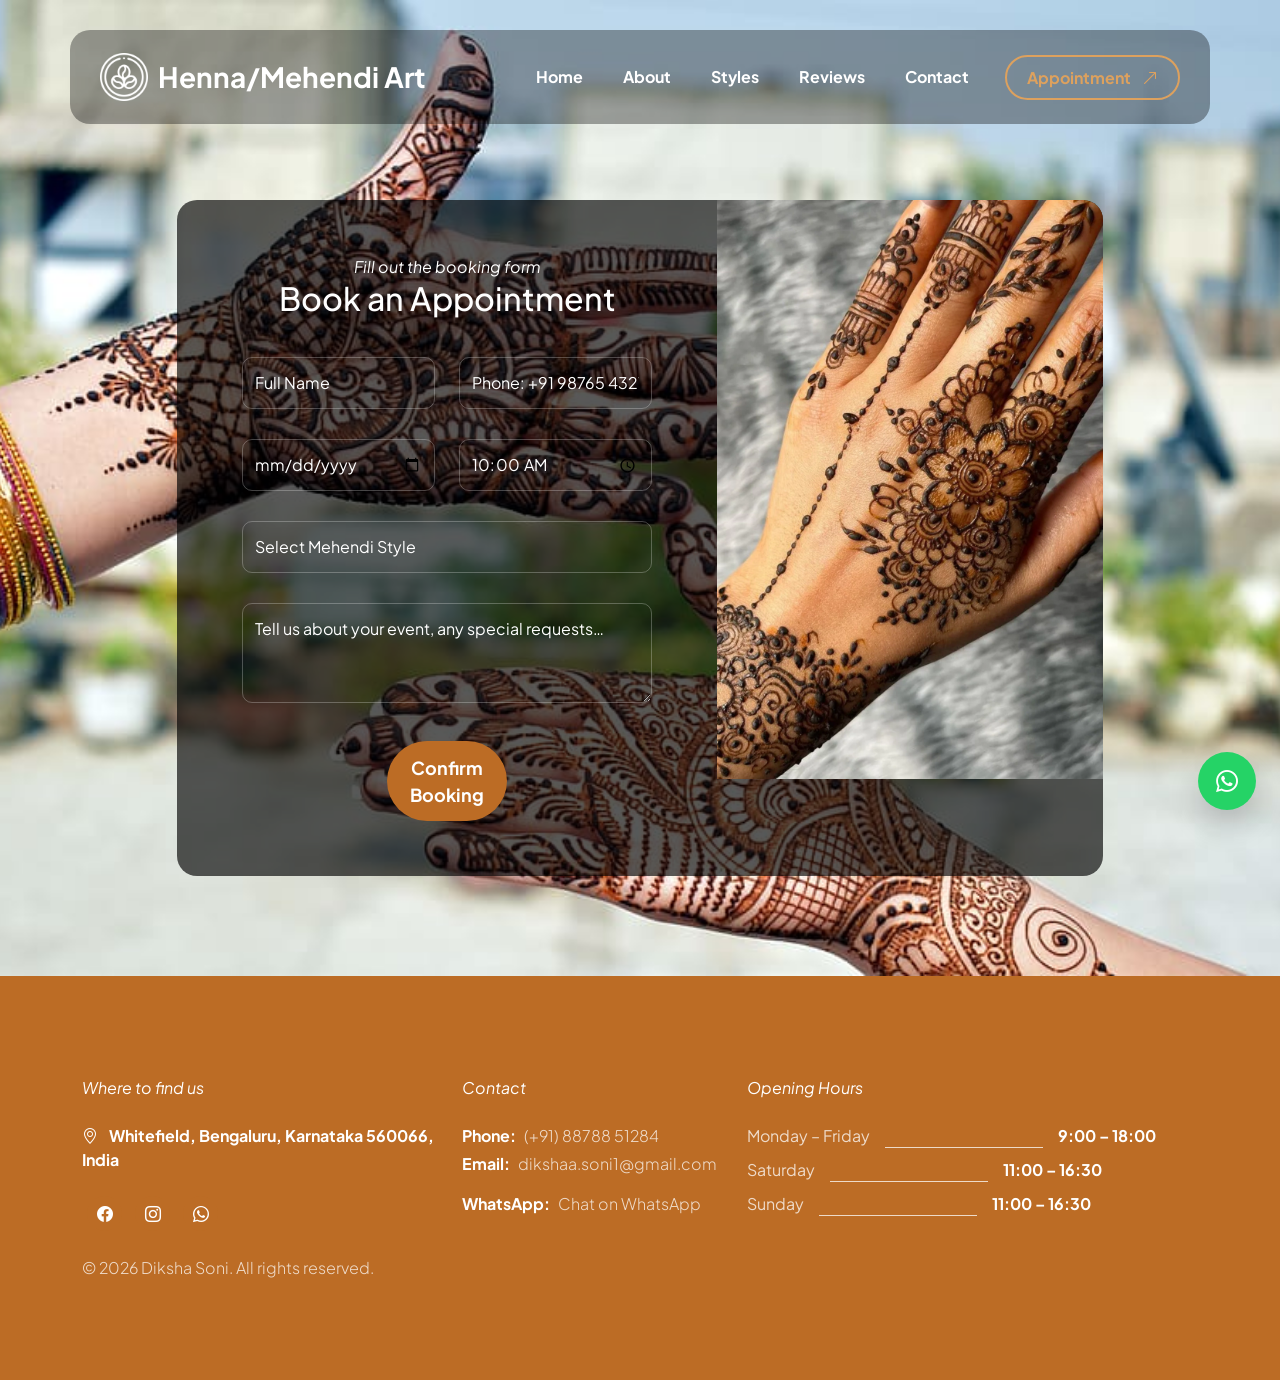
==== commit 73bac239: "whatsapp integration and optimise ui" ====
--- a/reservation.html
+++ b/reservation.html
@@ -86,7 +86,7 @@
 
                 <!-- Form column -->
                 <div class="col-lg-7 col-12 p-0">
-                  <form class="custom-form booking-form"
+                  <form id="whatsapp-booking-form" class="custom-form booking-form"
                         action="#" method="post"
                         role="form" novalidate
                         aria-label="Book a mehendi appointment">
@@ -251,6 +251,37 @@
   <script src="js/vegas.min.js"></script>
   <script src="js/main.js"></script>
 
+  <script>
+    document.addEventListener('DOMContentLoaded', function () {
+      var form = document.getElementById('whatsapp-booking-form');
+      if (!form) return;
+
+      form.addEventListener('submit', function (event) {
+        event.preventDefault();
+
+        var name = form.querySelector('[name="booking-name"]').value.trim();
+        var phone = form.querySelector('[name="booking-phone"]').value.trim();
+        var date = form.querySelector('[name="booking-date"]').value.trim();
+        var time = form.querySelector('[name="booking-time"]').value.trim();
+        var style = form.querySelector('[name="booking-style"]').value;
+        var message = form.querySelector('[name="booking-message"]').value.trim();
+
+        var rawWhatsAppMessage = 'Hi Diksha, I would like to book a mehendi appointment.\n\n'
+          + 'Name: ' + name + '\n'
+          + 'Phone: ' + phone + '\n'
+          + 'Preferred date: ' + date + '\n'
+          + 'Preferred time: ' + time + '\n'
+          + 'Mehendi style: ' + (style || 'Not specified') + '\n'
+          + 'Message: ' + (message || 'None');
+
+        var whatsappNumber = '918878851284';
+        var whatsappUrl = 'https://wa.me/' + whatsappNumber + '?text=' + encodeURIComponent(rawWhatsAppMessage);
+
+        window.location.href = whatsappUrl;
+      });
+    });
+  </script>
+
   <a href="https://wa.me/918878851284?text=Hi%20Diksha%2C%20I%20would%20like%20to%20book%20a%20mehendi%20appointment." target="_blank" rel="noopener noreferrer" class="whatsapp-float" aria-label="Chat on WhatsApp">
     <i class="bi-whatsapp" aria-hidden="true"></i>
   </a>
--- a/css/mehendi.css
+++ b/css/mehendi.css
@@ -670,9 +670,41 @@
 
 .booking-form { padding: 55px 65px; }
 
-.booking-form-image-wrap { position: relative; height: 100%; }
-
-.booking-form-image { width: 100%; height: 100%; object-fit: cover; }
+.booking-form-image-wrap {
+  position: relative;
+  min-height: 520px;
+}
+
+.booking-form-image {
+  width: 100%;
+  height: 100%;
+  min-height: 100%;
+  object-fit: cover;
+}
+
+@media screen and (max-width: 991px) {
+  .booking-form-wrap {
+    margin-top: 60px;
+  }
+
+  .booking-form {
+    padding: 45px 35px;
+  }
+
+  .booking-form-image-wrap {
+    min-height: 360px;
+  }
+}
+
+@media screen and (max-width: 767px) {
+  .booking-form {
+    padding: 35px 25px;
+  }
+
+  .booking-form-image-wrap {
+    min-height: 280px;
+  }
+}
 
 .booking-form-text span {
   color: var(--white-color);
